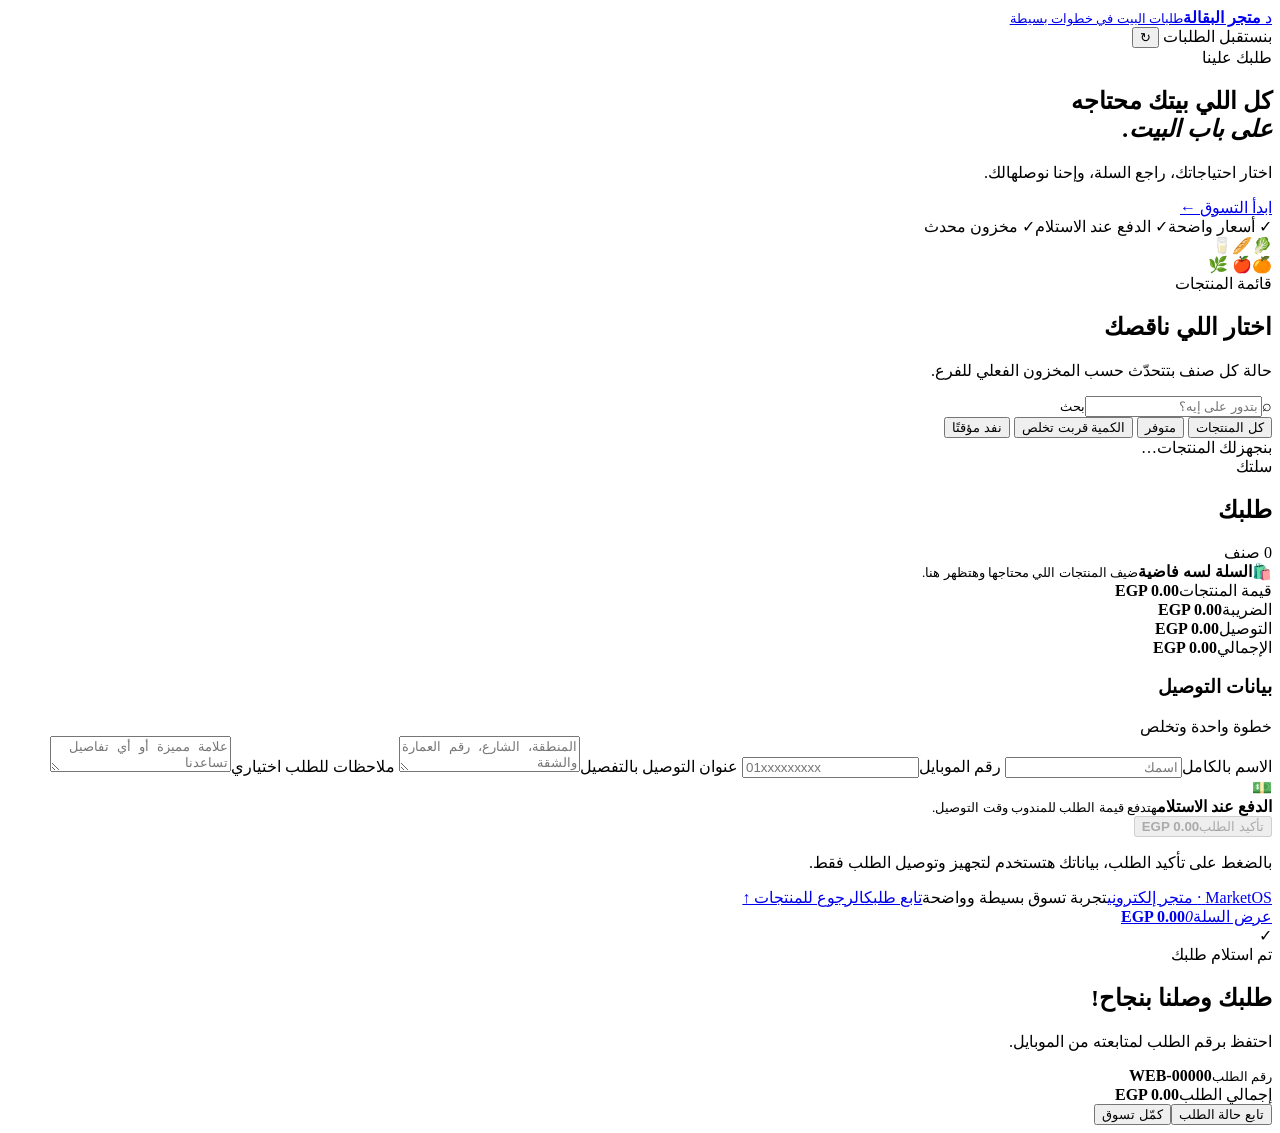
==== site/index.html @ 1e822c22 "feat: add mobile-first storefront landing page" ====
<!doctype html>
<html lang="ar" dir="rtl">
<head>
  <meta charset="utf-8">
  <meta name="viewport" content="width=device-width,initial-scale=1,viewport-fit=cover">
  <meta name="theme-color" content="#174f3e">
  <meta name="apple-mobile-web-app-capable" content="yes">
  <meta name="apple-mobile-web-app-status-bar-style" content="default">
  <link rel="manifest" href="./store-manifest.webmanifest">
  <meta name="description" content="اطلب احتياجات بيتك أونلاين بسهولة. حالة المخزون والأسعار تتحدث من المتجر مباشرة.">
  <title>متجر البقالة | MarketOS</title>
  <link rel="stylesheet" href="./storefront.css">
</head>
<body>
  <div class="store-app">
    <header class="store-header">
      <a class="store-brand" href="./storefront.html" aria-label="الصفحة الرئيسية للمتجر">
        <span class="brand-symbol" aria-hidden="true">د</span>
        <span class="brand-copy"><strong id="storeName">متجر البقالة</strong><small>طلبات البيت في خطوات بسيطة</small></span>
      </a>
      <div class="header-info">
        <span id="storeStatus" class="store-open-status"><i></i> بنستقبل الطلبات</span>
        <a id="storePhoneLink" class="store-phone hidden" href="#checkout"></a>
        <button id="refreshStore" class="icon-button" type="button" aria-label="تحديث المنتجات" title="تحديث المنتجات">↻</button>
      </div>
    </header>

    <main>
      <section class="hero">
        <div class="hero-copy">
          <span class="hero-kicker">طلبك علينا</span>
          <h1>كل اللي بيتك محتاجه<br><em>على باب البيت.</em></h1>
          <p id="storeTagline">اختار احتياجاتك، راجع السلة، وإحنا نوصلهالك.</p>
          <a class="hero-cta" href="#products">ابدأ التسوق <span aria-hidden="true">←</span></a>
          <div class="hero-assurances"><span>✓ أسعار واضحة</span><span>✓ الدفع عند الاستلام</span><span>✓ مخزون محدث</span></div>
        </div>
        <div class="hero-art" aria-hidden="true">
          <div class="art-orbit orbit-one"></div><div class="art-orbit orbit-two"></div>
          <div class="grocery-bag"><span>🥬</span><span>🥖</span><span>🥛</span></div>
          <span class="floating-item floating-orange">🍊</span><span class="floating-item floating-apple">🍎</span>
          <span class="floating-item floating-leaf">🌿</span>
        </div>
      </section>

      <section class="catalog-section" id="products">
        <div class="catalog-heading">
          <div><span class="section-kicker">قائمة المنتجات</span><h2>اختار اللي ناقصك</h2><p>حالة كل صنف بتتحدّث حسب المخزون الفعلي للفرع.</p></div>
          <label class="search-box"><span aria-hidden="true">⌕</span><input id="productSearch" type="search" autocomplete="off" placeholder="بتدور على إيه؟" aria-label="ابحث في المنتجات"><kbd>بحث</kbd></label>
        </div>
        <div class="stock-filters" role="group" aria-label="تصفية المنتجات حسب التوفر">
          <button type="button" class="filter-chip active" data-stock-filter="ALL">كل المنتجات</button>
          <button type="button" class="filter-chip" data-stock-filter="IN_STOCK">متوفر</button>
          <button type="button" class="filter-chip" data-stock-filter="LOW_STOCK">الكمية قربت تخلص</button>
          <button type="button" class="filter-chip" data-stock-filter="OUT_OF_STOCK">نفد مؤقتًا</button>
        </div>
        <div id="storeMessage" class="store-message" role="status" aria-live="polite"></div>
        <div class="store-layout">
          <section class="product-area" aria-label="المنتجات المتاحة">
            <div id="productGrid" class="store-product-grid"><div class="loading-card">بنجهزلك المنتجات…</div></div>
          </section>
          <aside class="cart-panel" id="checkout">
            <div class="cart-title"><div><span class="section-kicker">سلتك</span><h2>طلبك</h2></div><span id="cartCount" class="cart-count">0 صنف</span></div>
            <div id="cartItems" class="cart-items"><div class="empty-cart"><span>🛍️</span><strong>السلة لسه فاضية</strong><small>ضيف المنتجات اللي محتاجها وهتظهر هنا.</small></div></div>
            <div class="cart-totals">
              <div><span>قيمة المنتجات</span><strong id="cartSubtotal">EGP 0.00</strong></div>
              <div><span>الضريبة</span><strong id="cartTax">EGP 0.00</strong></div>
              <div><span>التوصيل</span><strong id="cartDelivery">EGP 0.00</strong></div>
              <div class="total-row"><span>الإجمالي</span><strong id="cartTotal">EGP 0.00</strong></div>
            </div>
            <form id="checkoutForm" class="checkout-form">
              <div class="checkout-heading"><h3>بيانات التوصيل</h3><span>خطوة واحدة وتخلص</span></div>
              <label>الاسم بالكامل<input id="customerName" name="customerName" type="text" maxlength="100" autocomplete="name" placeholder="اسمك" required minlength="2"></label>
              <label>رقم الموبايل<input id="customerPhone" name="customerPhone" type="tel" maxlength="30" autocomplete="tel" inputmode="tel" placeholder="01xxxxxxxxx" required></label>
              <label>عنوان التوصيل بالتفصيل<textarea id="deliveryAddress" name="deliveryAddress" rows="2" maxlength="400" autocomplete="street-address" placeholder="المنطقة، الشارع، رقم العمارة والشقة" required minlength="8"></textarea></label>
              <label>ملاحظات للطلب <span class="optional-label">اختياري</span><textarea id="customerNotes" name="customerNotes" rows="2" maxlength="500" placeholder="علامة مميزة أو أي تفاصيل تساعدنا"></textarea></label>
              <div class="payment-note"><span aria-hidden="true">💵</span><div><strong>الدفع عند الاستلام</strong><small>هتدفع قيمة الطلب للمندوب وقت التوصيل.</small></div></div>
              <button id="placeOrderButton" class="place-order-button" type="submit" disabled><span>تأكيد الطلب</span><strong id="submitTotal">EGP 0.00</strong></button>
              <p class="privacy-note">بالضغط على تأكيد الطلب، بياناتك هتستخدم لتجهيز وتوصيل الطلب فقط.</p>
            </form>
          </aside>
        </div>
      </section>
    </main>

    <footer class="store-footer"><a class="footer-brand" href="./storefront.html">MarketOS <span>·</span> متجر إلكتروني</a><span>تجربة تسوق بسيطة وواضحة</span><a href="./track-order.html">تابع طلبك</a><a href="#products">الرجوع للمنتجات ↑</a></footer>
  </div>

  <a id="mobileCartJump" class="mobile-cart-jump hidden" href="#checkout"><span>عرض السلة</span><strong id="mobileCartTotal">EGP 0.00</strong><em id="mobileCartCount">0</em></a>

  <div id="orderSuccess" class="success-overlay hidden" role="dialog" aria-modal="true" aria-labelledby="successTitle">
    <div class="success-card"><div class="success-check" aria-hidden="true">✓</div><span class="section-kicker">تم استلام طلبك</span><h2 id="successTitle">طلبك وصلنا بنجاح!</h2><p>احتفظ برقم الطلب لمتابعته من الموبايل.</p><div class="success-order-number"><small>رقم الطلب</small><strong id="successOrderNo">WEB-00000</strong></div><div class="success-summary"><span>إجمالي الطلب</span><strong id="successOrderTotal">EGP 0.00</strong></div><button id="trackPlacedOrder" class="place-order-button" type="button">تابع حالة الطلب</button><button id="continueShopping" class="continue-shopping-button" type="button">كمّل تسوق</button></div>
  </div>
  <div id="storeToast" class="store-toast" role="status" aria-live="polite"></div>
  <script src="./storefront.js" defer></script>
  <script src="./store-pwa-register.js" defer></script>
</body>
</html>
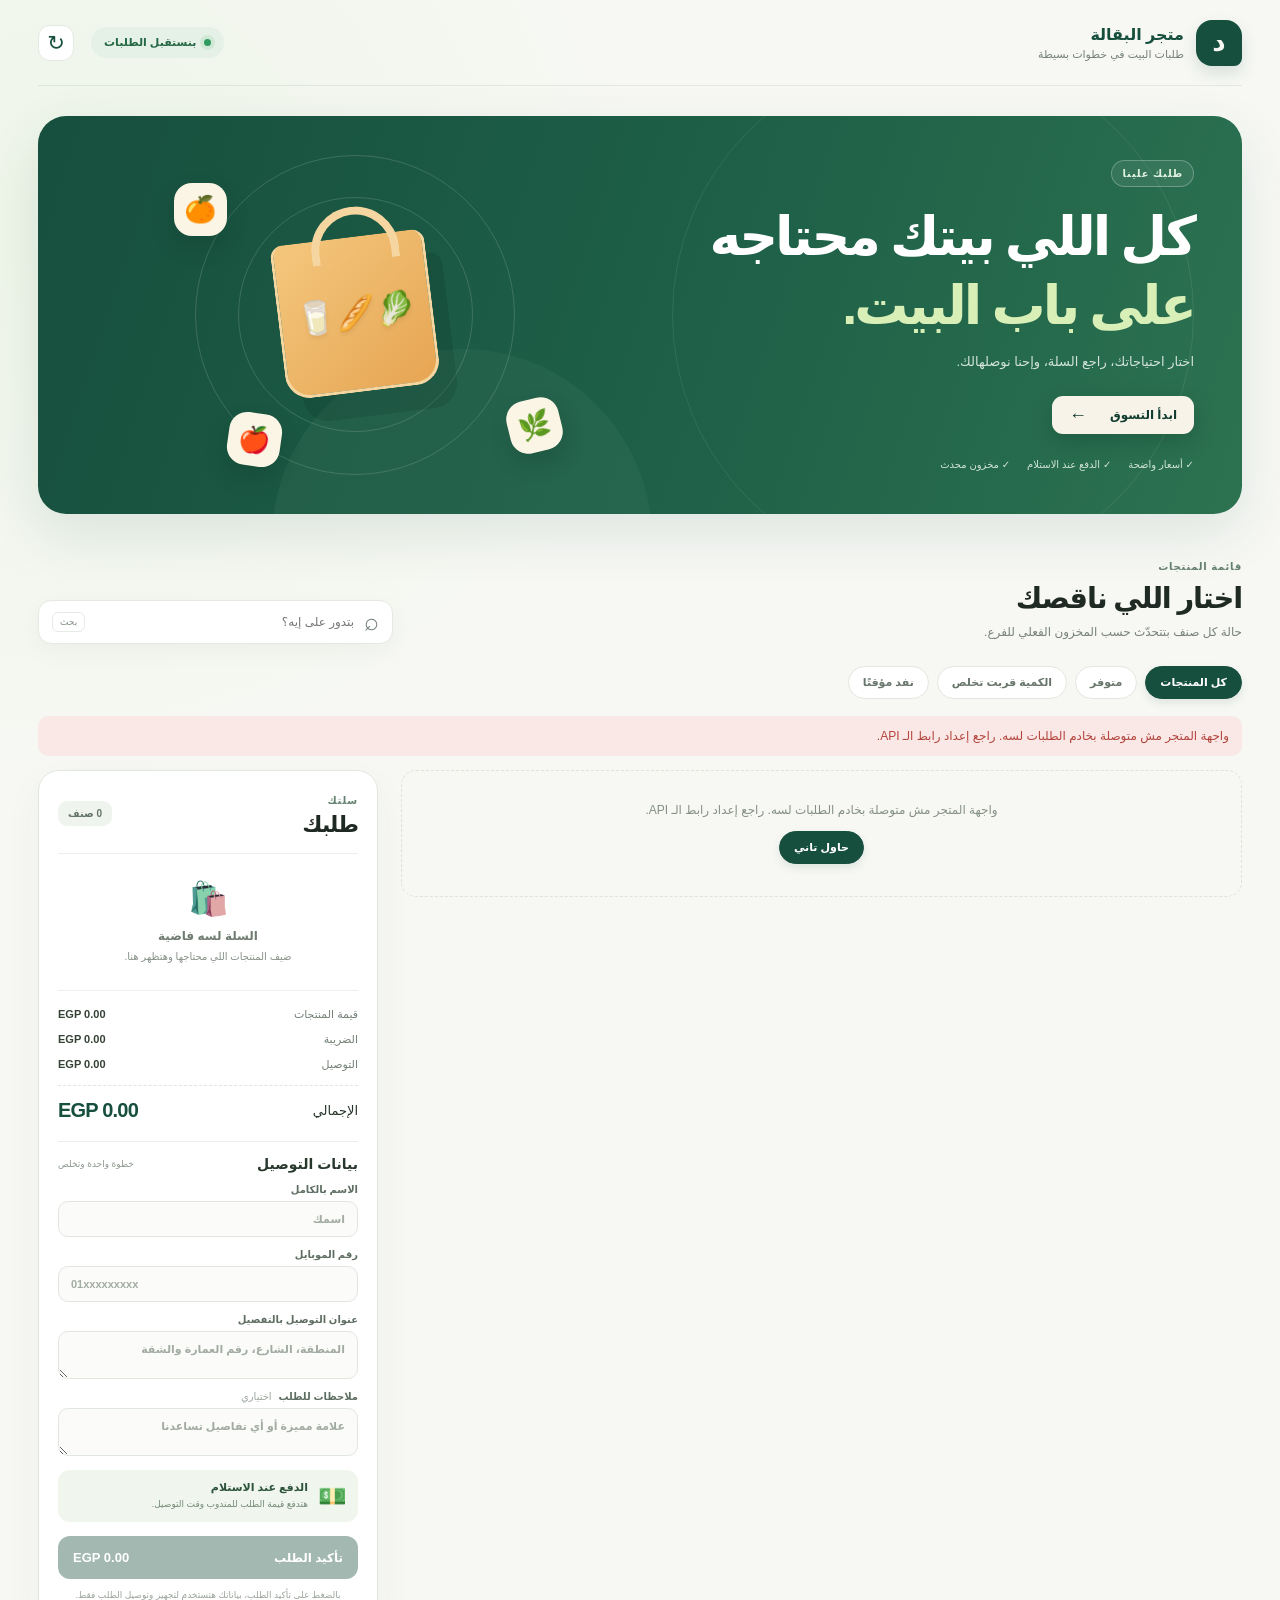
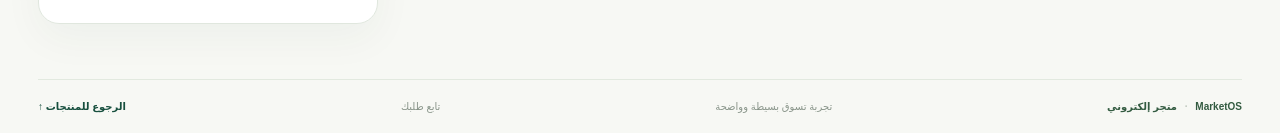
==== commit ddf9958b: "fix: keep root landing page in sync with storefront checkout" ====
--- a/site/index.html
+++ b/site/index.html
@@ -88,7 +88,7 @@
   <a id="mobileCartJump" class="mobile-cart-jump hidden" href="#checkout"><span>عرض السلة</span><strong id="mobileCartTotal">EGP 0.00</strong><em id="mobileCartCount">0</em></a>
 
   <div id="orderSuccess" class="success-overlay hidden" role="dialog" aria-modal="true" aria-labelledby="successTitle">
-    <div class="success-card"><div class="success-check" aria-hidden="true">✓</div><span class="section-kicker">تم استلام طلبك</span><h2 id="successTitle">طلبك وصلنا بنجاح!</h2><p>احتفظ برقم الطلب لمتابعته من الموبايل.</p><div class="success-order-number"><small>رقم الطلب</small><strong id="successOrderNo">WEB-00000</strong></div><div class="success-summary"><span>إجمالي الطلب</span><strong id="successOrderTotal">EGP 0.00</strong></div><button id="trackPlacedOrder" class="place-order-button" type="button">تابع حالة الطلب</button><button id="continueShopping" class="continue-shopping-button" type="button">كمّل تسوق</button></div>
+    <div class="success-card"><div class="success-check" aria-hidden="true">✓</div><span class="section-kicker">تم استلام طلبك</span><h2 id="successTitle">طلبك وصلنا بنجاح!</h2><p>احتفظ برقم الطلب لمتابعته من الموبايل.</p><div class="success-order-number"><small>رقم الطلب</small><strong id="successOrderNo">WEB-00000</strong></div><div class="success-order-number"><small>رمز متابعة الطلب — احتفظ به</small><strong id="successTrackingToken">—</strong></div><div class="success-summary"><span>إجمالي الطلب</span><strong id="successOrderTotal">EGP 0.00</strong></div><button id="trackPlacedOrder" class="place-order-button" type="button">تابع حالة الطلب</button><button id="continueShopping" class="continue-shopping-button" type="button">كمّل تسوق</button></div>
   </div>
   <div id="storeToast" class="store-toast" role="status" aria-live="polite"></div>
   <script src="./storefront.js" defer></script>
--- a/site/storefront.css
+++ b/site/storefront.css
@@ -0,0 +1,9 @@
+:root{font-family:Tahoma,Arial,system-ui,sans-serif;color:#202a24;background:#f7f8f4;font-synthesis:none;text-rendering:optimizeLegibility;--green:#174f3e;--green-dark:#123c30;--green-soft:#e7f1ea;--mint:#d9efdf;--cream:#fbf6e9;--ink:#202a24;--muted:#778279;--line:#e4e9e2;--orange:#f0a34b;--red:#bb413a;--radius:18px}*{box-sizing:border-box}html{scroll-behavior:smooth;scroll-padding-top:88px}body{margin:0;min-height:100vh;background:radial-gradient(circle at 5% 13%,#eef5e8 0,transparent 30%),#f7f8f4}button,input,textarea{font:inherit}button,a{-webkit-tap-highlight-color:transparent}a{color:inherit;text-decoration:none}button{cursor:pointer}.hidden{display:none!important}.store-app{max-width:1500px;margin:0 auto;padding:0 38px}.store-header{display:flex;align-items:center;justify-content:space-between;min-height:86px;gap:20px;border-bottom:1px solid rgba(27,67,49,.09)}.store-brand{display:flex;align-items:center;gap:12px;min-width:0}.brand-symbol{display:grid;place-items:center;width:46px;height:46px;background:var(--green);color:#f7f8f4;border-radius:16px 16px 8px 16px;font-weight:900;font-size:26px;box-shadow:0 7px 16px #174f3e24}.brand-copy{display:grid;gap:4px;min-width:0}.brand-copy strong{font-size:16px;color:var(--green);overflow-wrap:anywhere}.brand-copy small{font-size:11px;color:var(--muted)}.header-info{display:flex;align-items:center;gap:17px}.store-open-status{display:inline-flex;align-items:center;gap:8px;background:#e5f1e6;color:#246744;padding:9px 13px;border-radius:999px;font-size:11px;font-weight:800;white-space:nowrap}.store-open-status i{width:7px;height:7px;border-radius:50%;background:#2e9a60;box-shadow:0 0 0 4px #2e9a601c}.store-open-status.closed{background:#f8e5e3;color:#a73a34}.store-open-status.closed i{background:#c84b44;box-shadow:0 0 0 4px #c84b441a}.store-phone{font-size:12px;color:var(--green);font-weight:700;white-space:nowrap}.icon-button{width:36px;height:36px;border:1px solid var(--line);border-radius:12px;background:#fff;color:var(--green);font-size:21px;line-height:1}.icon-button:hover{background:var(--green-soft)}.hero{position:relative;isolation:isolate;overflow:hidden;min-height:325px;margin:30px 0 42px;padding:44px 48px;border-radius:28px;background:linear-gradient(108deg,#174f3e 0%,#1e6048 55%,#2c7250 100%);color:#fff;display:flex;align-items:center;box-shadow:0 20px 55px #174f3e1b}.hero:before{content:"";position:absolute;inset:-70% auto auto:-10%;width:520px;height:520px;border:1px solid #ffffff16;border-radius:50%;z-index:-1}.hero:after{content:"";position:absolute;inset:auto;right:49%;bottom:-215px;left:auto;top:auto;width:380px;height:380px;border-radius:50%;background:#d9efdf0a;z-index:-1}.hero-copy{position:relative;z-index:2;max-width:590px}.hero-kicker,.section-kicker{font-size:10px;letter-spacing:.08em;font-weight:900}.hero-kicker{display:inline-flex;padding:7px 10px;border:1px solid #ffffff43;background:#ffffff12;border-radius:999px;color:#e0f2df}.hero h1{font-size:clamp(34px,4.4vw,54px);line-height:1.28;letter-spacing:-.055em;margin:15px 0 10px}.hero h1 em{font-style:normal;color:#d9efb8}.hero-copy p{font-size:13px;line-height:1.9;max-width:410px;color:#d4e4d9;margin:0 0 21px}.hero-cta{display:inline-flex;align-items:center;gap:23px;border-radius:11px;background:#f7f3e8;color:var(--green-dark);padding:12px 17px;font-size:12px;font-weight:900;box-shadow:0 8px 22px #08291e38}.hero-cta span{font-size:18px;line-height:.7}.hero-assurances{display:flex;flex-wrap:wrap;gap:17px;margin-top:25px;color:#d2e5d6;font-size:10px}.hero-assurances span{white-space:nowrap}.hero-art{position:absolute;left:6%;top:0;bottom:0;width:min(45%,490px);display:grid;place-items:center;pointer-events:none}.art-orbit{position:absolute;aspect-ratio:1;border:1px solid #ffffff26;border-radius:50%}.orbit-one{width:320px}.orbit-two{width:235px}.grocery-bag{position:relative;width:155px;height:155px;border:3px solid #f5d6a1;border-top:0;background:linear-gradient(140deg,#f4c77d,#e6a553);border-radius:13px 13px 25px 25px;display:flex;align-items:center;justify-content:center;gap:0;transform:rotate(-7deg);box-shadow:15px 25px 0 #092e202b}.grocery-bag:before{content:"";position:absolute;top:-30px;left:38px;width:72px;height:47px;border:8px solid #f5d6a1;border-bottom:0;border-radius:50px 50px 0 0}.grocery-bag span{font-size:32px;filter:drop-shadow(0 3px 2px #80532d24)}.floating-item{position:absolute;display:grid;place-items:center;width:53px;height:53px;border-radius:18px;background:#fbf5e5;box-shadow:0 11px 22px #092e2033;font-size:26px}.floating-orange{top:67px;left:13%}.floating-apple{bottom:48px;left:24%;transform:rotate(8deg)}.floating-leaf{right:8%;bottom:62px;transform:rotate(-14deg)}.catalog-section{padding-bottom:55px}.catalog-heading{display:flex;justify-content:space-between;align-items:end;gap:25px}.catalog-heading h2{font-size:29px;letter-spacing:-.04em;color:var(--ink);margin:7px 0}.catalog-heading p{font-size:12px;color:var(--muted);margin:0;line-height:1.8}.section-kicker{color:#64816f}.search-box{display:flex;align-items:center;gap:10px;width:min(355px,100%);min-width:230px;background:#fff;border:1px solid var(--line);padding:0 13px;border-radius:13px;color:#718178;box-shadow:0 8px 24px #1d39250a}.search-box>span{font-size:25px;line-height:1}.search-box input{width:100%;min-width:0;border:0;outline:0;background:transparent;padding:14px 0;color:var(--ink);font-size:12px}.search-box kbd{font-family:inherit;color:#879288;font-size:9px;padding:4px 7px;border:1px solid #e6ebe5;border-radius:6px;white-space:nowrap}.stock-filters{display:flex;flex-wrap:wrap;gap:8px;margin:22px 0 17px}.filter-chip{border:1px solid #e1e7df;background:#fff;color:#68766c;border-radius:999px;padding:9px 14px;font-size:11px;font-weight:700;transition:background .15s,border-color .15s}.filter-chip:hover{border-color:#9bb6a2;color:var(--green)}.filter-chip.active{background:var(--green);border-color:var(--green);color:#fff;box-shadow:0 4px 9px #174f3e1b}.store-message{font-size:12px;line-height:1.7;color:#6c7c6e;margin:0 0 14px}.store-message.error{color:#b3443d;background:#fae8e6;padding:10px 13px;border-radius:10px}.store-message:empty{display:none}.store-layout{display:grid;grid-template-columns:minmax(0,1fr) 340px;gap:23px;align-items:start}.product-area{min-width:0}.store-product-grid{display:grid;grid-template-columns:repeat(3,minmax(0,1fr));gap:13px}.product-card{min-width:0;position:relative;display:flex;flex-direction:column;padding:15px;border:1px solid #e3e8e1;background:#fff;border-radius:17px;box-shadow:0 7px 22px #203b2b06;transition:transform .15s,border-color .15s,box-shadow .15s}.product-card:hover{transform:translateY(-2px);border-color:#c7d6c8;box-shadow:0 14px 26px #203b2b0c}.product-card.out-of-stock{background:#fbfbf9}.product-visual{display:grid;place-items:center;position:relative;min-height:112px;margin-bottom:12px;border-radius:12px;background:linear-gradient(140deg,#edf4e8,#f8f6eb);font-size:46px}.product-visual:after{content:"";position:absolute;width:66px;height:9px;bottom:11px;border-radius:50%;background:#2c4b3210;filter:blur(3px)}.product-stock{position:absolute;top:9px;right:9px;z-index:1;padding:6px 8px;border-radius:999px;font-size:9px;font-weight:900;white-space:nowrap}.stock-available{background:#e3f2e6;color:#2b7a49}.stock-low{background:#fff0d9;color:#9b611e}.stock-out{background:#f5e4e2;color:#a63a35}.product-title{font-size:13px;line-height:1.6;margin:0 0 5px;color:#28352c;min-height:40px;overflow-wrap:anywhere}.product-unit{font-size:10px;color:#8b958c}.product-bottom{margin-top:auto;padding-top:12px;display:flex;align-items:center;justify-content:space-between;gap:8px}.product-price{font-size:14px;color:var(--green);font-weight:900;white-space:nowrap}.product-price small{display:block;font-size:9px;color:#8b958c;font-weight:500;margin-top:4px}.add-button{width:34px;height:34px;display:grid;place-items:center;border:0;border-radius:11px;background:var(--green);color:#fff;font-size:23px;line-height:1;box-shadow:0 4px 9px #174f3e1c}.add-button:hover{background:#22654e}.add-button:disabled{background:#ecefea;color:#a3ada4;box-shadow:none;cursor:not-allowed}.product-in-cart{position:absolute;left:9px;top:9px;z-index:1;min-width:24px;height:24px;display:grid;place-items:center;border-radius:8px;background:#fff;color:var(--green);font-size:10px;font-weight:900;box-shadow:0 2px 8px #152f2014}.loading-card,.empty-results{grid-column:1/-1;padding:32px;text-align:center;color:#849086;border:1px dashed #dce4da;border-radius:15px;font-size:12px}.cart-panel{position:sticky;top:15px;border:1px solid #e0e7de;background:#fff;border-radius:21px;padding:19px;box-shadow:0 15px 40px #213b290b;min-width:0}.cart-title{display:flex;justify-content:space-between;align-items:center;padding-bottom:15px;border-bottom:1px solid #edf0eb}.cart-title h2{font-size:22px;margin:4px 0 0;letter-spacing:-.04em}.cart-count{padding:7px 10px;border-radius:9px;background:#f0f4ee;color:#657469;font-size:10px;font-weight:800}.cart-items{display:grid;gap:0;max-height:260px;overflow:auto;padding:3px 0}.empty-cart{display:grid;place-items:center;text-align:center;padding:22px 9px;color:#869187;gap:6px}.empty-cart>span{font-size:33px;filter:grayscale(.4);margin-bottom:5px}.empty-cart strong{font-size:12px;color:#6f7c70}.empty-cart small{font-size:10px;line-height:1.6}.cart-item{display:grid;grid-template-columns:minmax(0,1fr) auto;gap:7px;padding:13px 0;border-bottom:1px solid #edf0eb}.cart-item:last-child{border-bottom:0}.cart-item-main{min-width:0}.cart-item-name{font-size:11px;font-weight:800;line-height:1.6;color:#303d32;overflow-wrap:anywhere}.cart-item-price{margin-top:3px;font-size:10px;color:#7b887e}.cart-item-side{display:grid;justify-items:end;align-content:space-between;gap:7px}.cart-line-total{font-size:11px;font-weight:900;color:var(--green);white-space:nowrap}.quantity-control{display:flex;align-items:center;gap:7px}.quantity-control button{width:25px;height:25px;border:1px solid #dce5da;background:#f7f9f5;color:var(--green);border-radius:8px;font-size:15px;line-height:1}.quantity-control button:disabled{opacity:.35;cursor:not-allowed}.quantity-control span{font-size:11px;font-weight:800;min-width:14px;text-align:center}.remove-item{border:0;background:transparent;color:#a2aaa1;font-size:10px;padding:0}.cart-totals{border-top:1px solid #edf0eb;padding-top:11px}.cart-totals>div{display:flex;align-items:center;justify-content:space-between;gap:10px;padding:6px 0;font-size:11px;color:#748076}.cart-totals strong{font-size:11px;color:#354236}.cart-totals .total-row{margin-top:8px;padding-top:13px;border-top:1px dashed #dfe6dc;font-size:13px;color:#233328}.cart-totals .total-row strong{color:var(--green);font-size:20px;letter-spacing:-.04em}.checkout-form{border-top:1px solid #e9eee7;margin-top:13px;padding-top:14px}.checkout-heading{display:flex;align-items:center;justify-content:space-between;gap:8px;margin-bottom:9px}.checkout-heading h3{font-size:14px;margin:0;color:#29382d}.checkout-heading span{font-size:9px;color:#8c988d}.checkout-form label{display:block;font-size:10px;color:#5f6e62;font-weight:800;margin:12px 0}.checkout-form input,.checkout-form textarea{display:block;width:100%;margin-top:6px;border:1px solid #e0e7de;border-radius:10px;background:#fbfcfa;color:#26352a;padding:11px 12px;font-size:11px;outline:0;resize:vertical}.checkout-form input:focus,.checkout-form textarea:focus{border-color:#81ab8f;box-shadow:0 0 0 3px #2b87510f}.checkout-form input::placeholder,.checkout-form textarea::placeholder{color:#a3aca2}.optional-label{color:#9ba59c;font-weight:500;margin-right:4px}.payment-note{display:flex;align-items:center;gap:10px;background:#f0f6ed;padding:11px;border-radius:12px;margin:14px 0}.payment-note>span{font-size:23px}.payment-note div{display:grid;gap:4px}.payment-note strong{font-size:11px;color:#2d533a}.payment-note small{font-size:9px;color:#758b78;line-height:1.5}.place-order-button{display:flex;justify-content:space-between;align-items:center;gap:15px;width:100%;border:0;border-radius:12px;padding:14px 15px;background:var(--green);color:#fff;font-size:12px;font-weight:900;box-shadow:0 7px 14px #174f3e24}.place-order-button strong{font-size:13px}.place-order-button:hover:not(:disabled){background:#21664c;transform:translateY(-1px)}.place-order-button:disabled{opacity:.4;box-shadow:none;cursor:not-allowed}.privacy-note{font-size:9px;line-height:1.7;text-align:center;color:#9aa49b;margin:9px 0 0}.store-footer{display:flex;justify-content:space-between;gap:18px;align-items:center;padding:21px 0;border-top:1px solid #e2e9df;color:#889489;font-size:10px}.footer-brand{font-weight:900;color:#335b41}.footer-brand span{color:#bdc7bc;padding:0 5px}.store-footer a:last-child{color:var(--green);font-weight:800}.success-overlay{position:fixed;inset:0;z-index:20;display:grid;place-items:center;overflow:auto;padding:20px;background:#10251bc9;backdrop-filter:blur(8px)}.success-card{width:min(420px,100%);padding:30px;border-radius:25px;background:#fff;text-align:center;box-shadow:0 30px 90px #0003;animation:successPop .22s ease-out}.success-check{display:grid;place-items:center;width:58px;height:58px;margin:0 auto 15px;border-radius:21px;background:#e6f3e6;color:#2d8a50;font-size:31px;font-weight:900}.success-card .section-kicker{display:block}.success-card h2{font-size:24px;letter-spacing:-.04em;margin:9px 0}.success-card p{font-size:12px;line-height:1.7;color:#778379}.success-order-number{display:grid;gap:5px;padding:13px;margin:19px 0 0;border-radius:12px;background:#f5f8f3}.success-order-number small{font-size:10px;color:#8b988c}.success-order-number strong{font-size:16px;color:var(--green);direction:ltr}.success-summary{display:flex;justify-content:space-between;align-items:center;padding:15px 0;color:#778379;font-size:11px}.success-summary strong{font-size:17px;color:#26382b}.success-card .place-order-button{justify-content:center;margin-top:7px}.store-toast{position:fixed;z-index:25;bottom:20px;right:20px;max-width:min(440px,calc(100vw - 40px));padding:12px 16px;background:#253b2b;color:#fff;border-radius:12px;font-size:11px;line-height:1.7;box-shadow:0 10px 30px #10251b28;opacity:0;transform:translateY(10px);pointer-events:none;transition:.2s}.store-toast.show{opacity:1;transform:translateY(0)}.store-toast.error{background:#973d38}@keyframes successPop{from{opacity:0;transform:translateY(8px) scale(.98)}to{opacity:1;transform:translateY(0) scale(1)}}
+@media(max-width:1120px){.store-app{padding:0 24px}.store-layout{grid-template-columns:minmax(0,1fr) 320px}.store-product-grid{grid-template-columns:repeat(2,minmax(0,1fr))}.hero-art{left:1%;width:42%}.hero-copy{max-width:57%}.hero{padding:39px 36px}}
+@media(max-width:780px){.store-app{padding:0 16px}.store-header{min-height:74px}.brand-symbol{width:42px;height:42px}.brand-copy strong{font-size:14px}.brand-copy small{font-size:9px}.header-info{gap:9px}.store-open-status{font-size:9px;padding:8px 9px}.store-phone{display:none}.hero{min-height:330px;padding:29px 25px;margin:20px 0 31px}.hero-copy{max-width:100%}.hero h1{font-size:38px}.hero-copy p{max-width:58%;font-size:11px}.hero-art{left:-12%;width:55%;opacity:.82}.hero-assurances{max-width:61%;gap:8px 12px;font-size:9px}.grocery-bag{width:120px;height:125px}.grocery-bag span{font-size:25px}.orbit-one{width:260px}.orbit-two{width:180px}.floating-item{width:43px;height:43px;font-size:22px}.catalog-heading{align-items:stretch;flex-direction:column;gap:17px}.catalog-heading h2{font-size:25px}.search-box{width:100%;min-width:0}.store-layout{grid-template-columns:1fr}.cart-panel{position:static;order:1;padding:16px}.cart-items{max-height:240px}.store-product-grid{grid-template-columns:repeat(3,minmax(0,1fr));gap:10px}.product-card{padding:10px;border-radius:14px}.product-visual{min-height:92px;font-size:37px}.product-stock{top:6px;right:6px;padding:5px 6px;font-size:8px}.product-title{font-size:11px;min-height:36px}.product-price{font-size:12px}.product-price small{font-size:8px}.add-button{width:30px;height:30px}.store-footer{flex-wrap:wrap}.store-footer>span{order:3;width:100%;text-align:center}}
+@media(max-width:450px){.store-app{padding:0 11px}.hero{padding:25px 18px;min-height:325px}.hero h1{font-size:32px}.hero-copy p{max-width:62%;font-size:10px}.hero-art{left:-20%;width:63%;opacity:.65}.hero-assurances{max-width:65%;font-size:8px;gap:8px}.hero-cta{padding:11px 13px;font-size:10px;gap:13px}.store-product-grid{grid-template-columns:repeat(2,minmax(0,1fr));gap:9px}.product-visual{min-height:104px;font-size:42px}.product-title{font-size:12px;min-height:40px}.product-price{font-size:13px}.stock-filters{gap:6px}.filter-chip{padding:8px 10px;font-size:9px}.cart-title h2{font-size:20px}.cart-totals .total-row strong{font-size:18px}.success-card{padding:23px}.store-footer{font-size:9px}}
+@media(prefers-reduced-motion:reduce){*,*:before,*:after{scroll-behavior:auto!important;animation:none!important;transition:none!important}}
+.mobile-cart-jump{display:none}
+ .continue-shopping-button{display:block;width:100%;margin-top:9px;padding:12px;border:1px solid #dce6da;border-radius:11px;background:#f5f8f2;color:#31543a;font:inherit;font-size:11px;font-weight:800}
+@media(max-width:780px){.mobile-cart-jump:not(.hidden){display:flex;position:fixed;z-index:15;right:16px;left:16px;bottom:12px;align-items:center;justify-content:space-between;gap:12px;padding:13px 15px;border:1px solid #ffffff2e;border-radius:14px;background:var(--green);color:#fff;box-shadow:0 12px 30px #10251b38;font-size:11px;font-weight:900;transition:opacity .15s,transform .15s}.mobile-cart-jump strong{font-size:13px}.mobile-cart-jump em{display:grid;place-items:center;min-width:25px;height:25px;padding:0 6px;border-radius:8px;background:#ffffff25;font-style:normal}.mobile-cart-jump.at-cart{opacity:0;transform:translateY(10px);pointer-events:none}}
+@media(max-width:450px){.mobile-cart-jump:not(.hidden){right:10px;left:10px;bottom:10px}}
